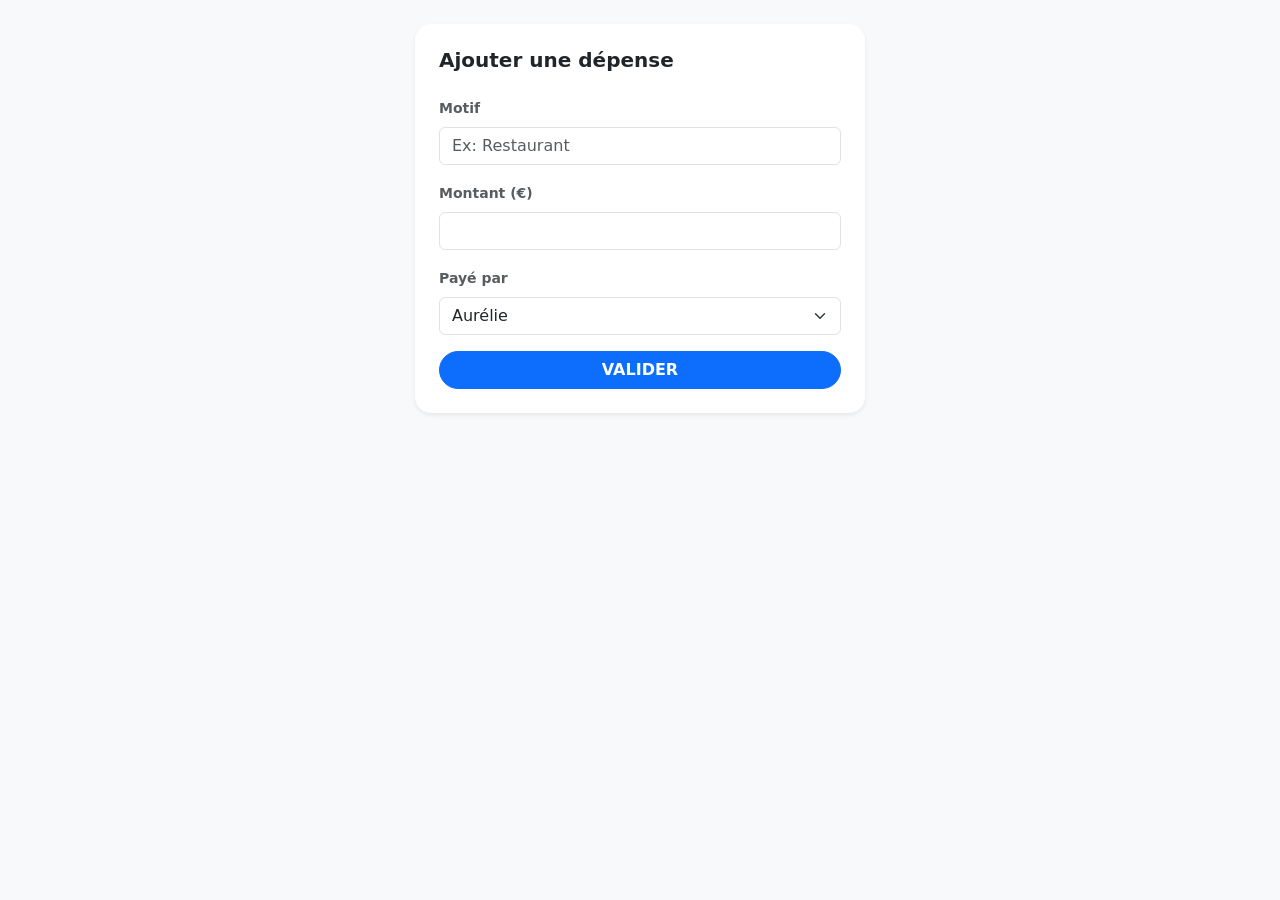
==== formulaire/add-expense.html @ b855a320 "Ajouts de tout les fichiers rendu à l'écheance des formulaires" ====
<!DOCTYPE html>
<html lang="fr">
<head>
    <meta charset="UTF-8">
    <title>Fairpay - Ajouter</title>
    <link href="https://cdn.jsdelivr.net/npm/bootstrap@5.3.2/dist/css/bootstrap.min.css" rel="stylesheet">
    <link rel="stylesheet" href="style.css">
</head>
<body class="bg-light p-4">
    <div class="container bg-white p-4 rounded-4 shadow-sm" style="max-width: 450px;">
        <h2 class="h5 fw-bold mb-4">Ajouter une dépense</h2>
        <form action="api/add_depense.php" method="POST">
            <div class="mb-3">
                <label class="form-label small fw-bold text-muted">Motif</label>
                <input type="text" name="reason" class="form-control" placeholder="Ex: Restaurant" required>
            </div>
            <div class="mb-3">
                <label class="form-label small fw-bold text-muted">Montant (€)</label>
                <input type="number" name="amount" class="form-control" step="0.01" required>
            </div>
            <div class="mb-3">
                <label class="form-label small fw-bold text-muted">Payé par</label>
                <select name="payer_id" class="form-select">
                    <option value="1">Aurélie</option>
                    <option value="2">Dina</option>
                    <option value="3">Kawthar</option>
                </select>
            </div>
            <input type="hidden" name="group_id" value="1">
            <button type="submit" class="btn btn-primary w-100 rounded-pill fw-bold">VALIDER</button>
        </form>
    </div>
</body>
</html>
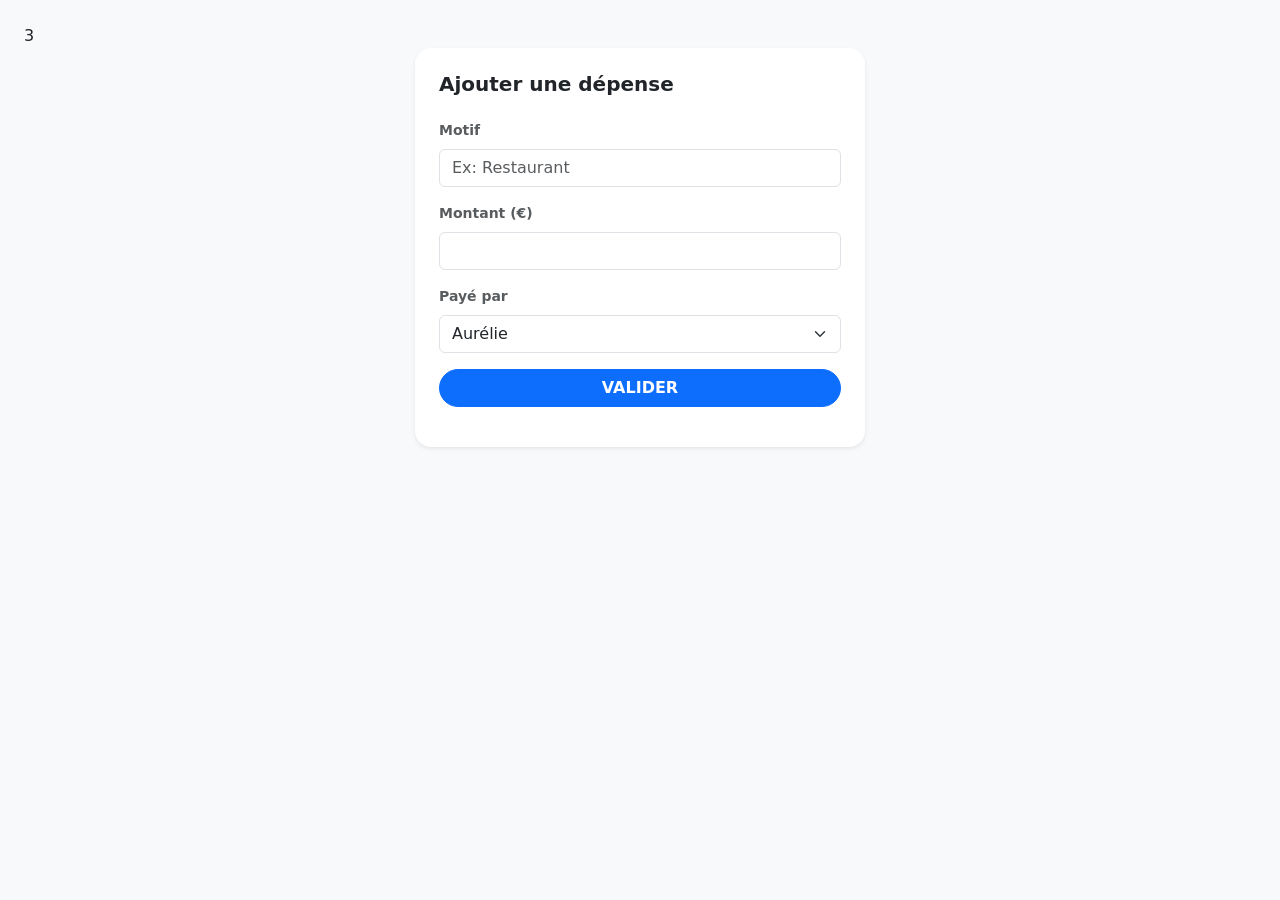
==== commit 91db5eb6: "" ====
--- a/formulaire/add-expense.html
+++ b/formulaire/add-expense.html
@@ -1,4 +1,4 @@
-<!DOCTYPE html>
+3<!DOCTYPE html>
 <html lang="fr">
 <head>
     <meta charset="UTF-8">
